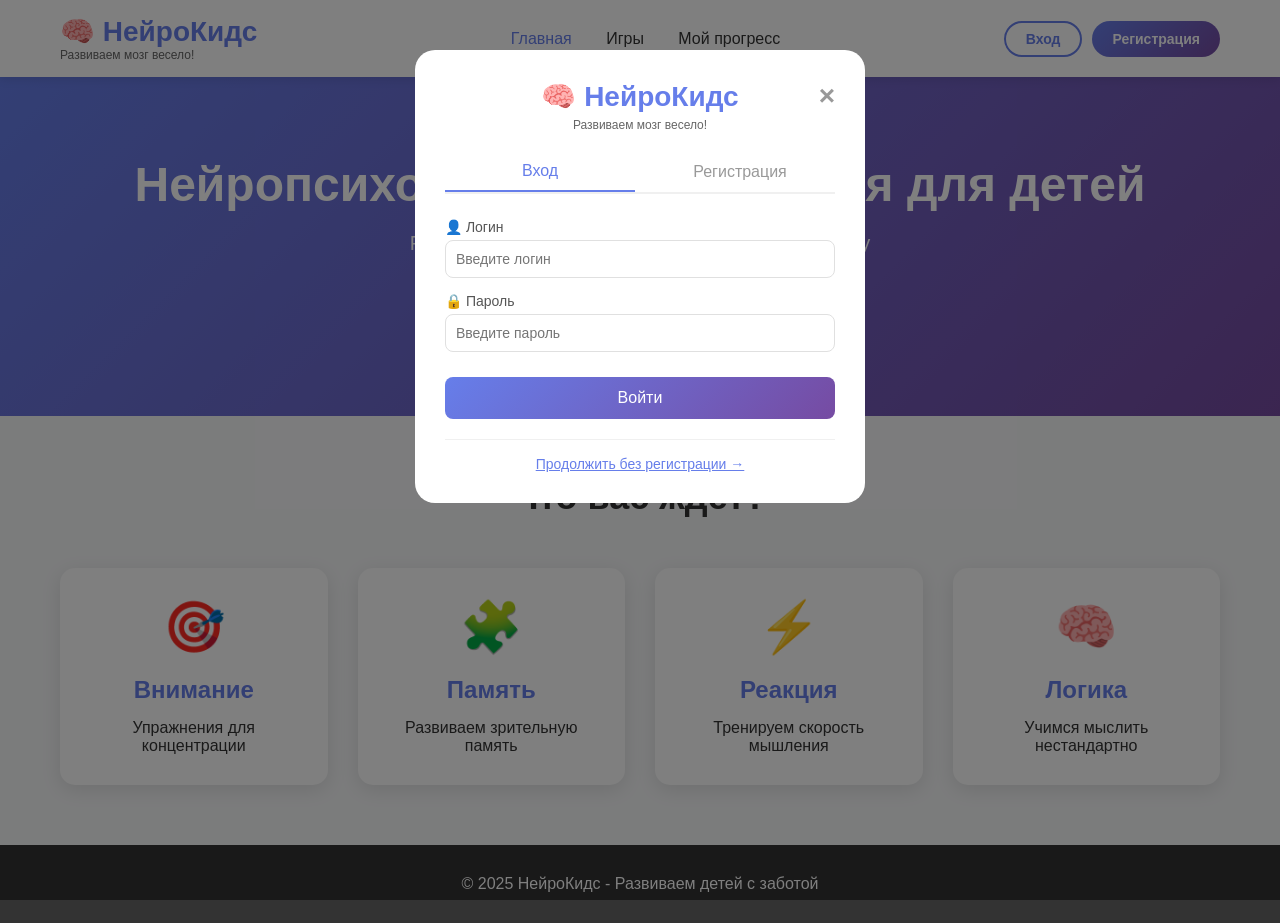
==== src/main/webapp/index.html @ ee4b4294 "Initial commit" ====
<!DOCTYPE html>
<html lang="ru">
<head>
    <meta charset="UTF-8">
    <meta name="viewport" content="width=device-width, initial-scale=1.0">
    <title>НейроКидс - Развивающие занятия</title>
    <link rel="stylesheet" href="css/style.css">
</head>
<body>
<!-- Модальное окно регистрации/входа -->
<div id="authModal" class="modal">
    <div class="modal-content">
        <div class="modal-header">
            <span class="close-btn" onclick="closeModal()">&times;</span>
            <div class="logo">
                <h1>🧠 НейроКидс</h1>
                <p>Развиваем мозг весело!</p>
            </div>
        </div>

        <div class="tabs">
            <button class="tab-btn active" onclick="showModalTab('login')">Вход</button>
            <button class="tab-btn" onclick="showModalTab('register')">Регистрация</button>
        </div>

        <!-- Форма входа -->
        <div id="modalLoginForm" class="form-container active">
            <form onsubmit="modalLoginUser(event)">
                <div class="input-group">
                    <label>👤 Логин</label>
                    <input type="text" id="modalLoginUsername" required placeholder="Введите логин">
                </div>
                <div class="input-group">
                    <label>🔒 Пароль</label>
                    <input type="password" id="modalLoginPassword" required placeholder="Введите пароль">
                </div>
                <button type="submit" class="btn-submit">Войти</button>
            </form>
        </div>

        <!-- Форма регистрации -->
        <div id="modalRegisterForm" class="form-container">
            <form onsubmit="modalRegisterUser(event)">
                <div class="input-group">
                    <label>👶 Имя ребенка</label>
                    <input type="text" id="modalRegName" required placeholder="Как зовут?">
                </div>
                <div class="input-group">
                    <label>📅 Возраст</label>
                    <input type="number" id="modalRegAge" min="3" max="12" required placeholder="Сколько лет?">
                </div>
                <div class="input-group">
                    <label>👤 Логин</label>
                    <input type="text" id="modalRegUsername" required placeholder="Придумайте логин">
                </div>
                <div class="input-group">
                    <label>🔒 Пароль</label>
                    <input type="password" id="modalRegPassword" required placeholder="Придумайте пароль">
                </div>
                <button type="submit" class="btn-submit">Зарегистрироваться</button>
            </form>
        </div>

        <div id="modalMessage" class="message"></div>
        <div class="guest-link">
            <button onclick="closeModal()" class="guest-btn">Продолжить без регистрации →</button>
        </div>
    </div>
</div>

<header>
    <div class="container">
        <div class="logo">
            <h1>🧠 НейроКидс</h1>
            <p>Развиваем мозг весело!</p>
        </div>
        <nav>
            <a href="index.html" class="active">Главная</a>
            <a href="games.html">Игры</a>
            <a href="progress.html">Мой прогресс</a>
        </nav>
        <div class="user-info" id="userInfo" style="display: none;">
            <span id="userName"></span>
            <button class="logout-btn" onclick="logout()">Выйти</button>
        </div>
        <div class="auth-buttons" id="authButtons">
            <button class="login-btn" onclick="openModal('login')">Вход</button>
            <button class="register-btn" onclick="openModal('register')">Регистрация</button>
        </div>
    </div>
</header>

<main>
    <section class="hero">
        <div class="container">
            <h2>Нейропсихологические занятия для детей</h2>
            <p>Развиваем память, внимание и логику через игру</p>
            <button class="btn" onclick="startGame()">Начать заниматься →</button>
        </div>
    </section>

    <section class="features">
        <div class="container">
            <h3>Что вас ждет?</h3>
            <div class="cards">
                <div class="card">
                    <div class="card-icon">🎯</div>
                    <h4>Внимание</h4>
                    <p>Упражнения для концентрации</p>
                </div>
                <div class="card">
                    <div class="card-icon">🧩</div>
                    <h4>Память</h4>
                    <p>Развиваем зрительную память</p>
                </div>
                <div class="card">
                    <div class="card-icon">⚡</div>
                    <h4>Реакция</h4>
                    <p>Тренируем скорость мышления</p>
                </div>
                <div class="card">
                    <div class="card-icon">🧠</div>
                    <h4>Логика</h4>
                    <p>Учимся мыслить нестандартно</p>
                </div>
            </div>
        </div>
    </section>
</main>

<footer>
    <div class="container">
        <p>© 2025 НейроКидс - Развиваем детей с заботой</p>
    </div>
</footer>

<script src="js/main.js"></script>
</body>
</html>
---- src/main/webapp/css/style.css ----
* {
    margin: 0;
    padding: 0;
    box-sizing: border-box;
}

body {
    font-family: 'Segoe UI', Tahoma, Geneva, Verdana, sans-serif;
    background: linear-gradient(135deg, #667eea 0%, #764ba2 100%);
    min-height: 100vh;
    color: #333;
}

.container {
    max-width: 1200px;
    margin: 0 auto;
    padding: 0 20px;
}

/* Шапка */
header {
    background: white;
    box-shadow: 0 2px 10px rgba(0,0,0,0.1);
    position: sticky;
    top: 0;
    z-index: 100;
}

header .container {
    display: flex;
    justify-content: space-between;
    align-items: center;
    padding: 15px 20px;
}

.logo h1 {
    color: #667eea;
    font-size: 28px;
}

.logo p {
    font-size: 12px;
    color: #666;
}

nav a {
    color: #333;
    text-decoration: none;
    margin-left: 30px;
    font-weight: 500;
    transition: color 0.3s;
}

nav a:hover, nav a.active {
    color: #667eea;
}

/* Кнопки входа и регистрации в шапке */
.auth-buttons {
    display: flex;
    gap: 10px;
}

.login-btn, .register-btn {
    padding: 8px 20px;
    border-radius: 25px;
    cursor: pointer;
    font-size: 14px;
    font-weight: bold;
    transition: transform 0.3s;
    border: none;
}

.login-btn {
    background: transparent;
    color: #667eea;
    border: 2px solid #667eea;
}

.login-btn:hover {
    background: #667eea;
    color: white;
    transform: scale(1.05);
}

.register-btn {
    background: linear-gradient(135deg, #667eea 0%, #764ba2 100%);
    color: white;
}

.register-btn:hover {
    transform: scale(1.05);
}

/* Информация о пользователе */
.user-info {
    display: flex;
    align-items: center;
    gap: 15px;
    background: #f0f0f0;
    padding: 8px 15px;
    border-radius: 50px;
}

.user-info span {
    color: #667eea;
    font-weight: bold;
}

.logout-btn {
    background: #ff6b6b;
    color: white;
    border: none;
    padding: 5px 12px;
    border-radius: 20px;
    cursor: pointer;
    font-size: 14px;
    transition: background 0.3s;
}

.logout-btn:hover {
    background: #ff4757;
}

/* Главный блок */
.hero {
    background: linear-gradient(135deg, #667eea 0%, #764ba2 100%);
    color: white;
    padding: 80px 0;
    text-align: center;
}

.hero h2 {
    font-size: 48px;
    margin-bottom: 20px;
}

.hero p {
    font-size: 20px;
    margin-bottom: 30px;
}

.btn {
    background: white;
    color: #667eea;
    border: none;
    padding: 15px 40px;
    font-size: 18px;
    border-radius: 50px;
    cursor: pointer;
    font-weight: bold;
    transition: transform 0.3s;
}

.btn:hover {
    transform: scale(1.05);
}

/* Карточки */
.features {
    padding: 60px 0;
    background: #f8f9fa;
}

.features h3 {
    text-align: center;
    font-size: 36px;
    margin-bottom: 50px;
    color: #333;
}

.cards {
    display: grid;
    grid-template-columns: repeat(auto-fit, minmax(250px, 1fr));
    gap: 30px;
}

.card {
    background: white;
    padding: 30px;
    border-radius: 15px;
    text-align: center;
    transition: transform 0.3s;
    box-shadow: 0 5px 20px rgba(0,0,0,0.1);
}

.card:hover {
    transform: translateY(-10px);
}

.card-icon {
    font-size: 50px;
    margin-bottom: 20px;
}

.card h4 {
    font-size: 24px;
    margin-bottom: 15px;
    color: #667eea;
}

/* Подвал */
footer {
    background: #333;
    color: white;
    text-align: center;
    padding: 30px 0;
}

/* Модальное окно */
.modal {
    display: none;
    position: fixed;
    z-index: 1000;
    left: 0;
    top: 0;
    width: 100%;
    height: 100%;
    background-color: rgba(0,0,0,0.5);
    animation: fadeIn 0.3s ease;
}

.modal-content {
    background-color: white;
    margin: 50px auto;
    padding: 30px;
    width: 90%;
    max-width: 450px;
    border-radius: 20px;
    position: relative;
    animation: slideDown 0.3s ease;
}

@keyframes slideDown {
    from {
        opacity: 0;
        transform: translateY(-50px);
    }
    to {
        opacity: 1;
        transform: translateY(0);
    }
}

.modal-header {
    text-align: center;
    margin-bottom: 20px;
    position: relative;
}

.close-btn {
    position: absolute;
    right: 0;
    top: 0;
    font-size: 28px;
    font-weight: bold;
    cursor: pointer;
    color: #999;
    transition: color 0.3s;
}

.close-btn:hover {
    color: #ff4757;
}

.modal-content .logo h1 {
    font-size: 28px;
    margin-bottom: 5px;
}

.modal-content .tabs {
    display: flex;
    gap: 10px;
    margin-bottom: 25px;
    border-bottom: 2px solid #f0f0f0;
}

.modal-content .tab-btn {
    flex: 1;
    padding: 10px;
    background: none;
    border: none;
    font-size: 16px;
    cursor: pointer;
    color: #999;
    transition: all 0.3s;
}

.modal-content .tab-btn.active {
    color: #667eea;
    border-bottom: 2px solid #667eea;
}

.modal-content .form-container {
    display: none;
}

.modal-content .form-container.active {
    display: block;
}

.modal-content .input-group {
    margin-bottom: 15px;
}

.modal-content .input-group label {
    display: block;
    margin-bottom: 5px;
    color: #555;
    font-size: 14px;
}

.modal-content .input-group input {
    width: 100%;
    padding: 10px;
    border: 1px solid #e0e0e0;
    border-radius: 8px;
    font-size: 14px;
}

.modal-content .btn-submit {
    width: 100%;
    padding: 12px;
    background: linear-gradient(135deg, #667eea 0%, #764ba2 100%);
    color: white;
    border: none;
    border-radius: 8px;
    font-size: 16px;
    cursor: pointer;
    margin-top: 10px;
}

.guest-link {
    text-align: center;
    margin-top: 20px;
    padding-top: 15px;
    border-top: 1px solid #f0f0f0;
}

.guest-btn {
    background: none;
    border: none;
    color: #667eea;
    cursor: pointer;
    font-size: 14px;
    text-decoration: underline;
}

.guest-btn:hover {
    color: #764ba2;
}

.message {
    margin-top: 15px;
    padding: 10px;
    border-radius: 8px;
    text-align: center;
    display: none;
}

.message.success {
    display: block;
    background: #d4edda;
    color: #155724;
    border: 1px solid #c3e6cb;
}

.message.error {
    display: block;
    background: #f8d7da;
    color: #721c24;
    border: 1px solid #f5c6cb;
}

/* Адаптивность */
@media (max-width: 768px) {
    header .container {
        flex-direction: column;
        gap: 15px;
    }

    nav {
        margin-top: 15px;
    }

    nav a {
        margin: 0 15px;
    }

    .hero h2 {
        font-size: 32px;
    }

    .cards {
        grid-template-columns: 1fr;
    }

    .auth-buttons {
        margin-top: 10px;
    }

    .user-info {
        margin-top: 10px;
    }
}
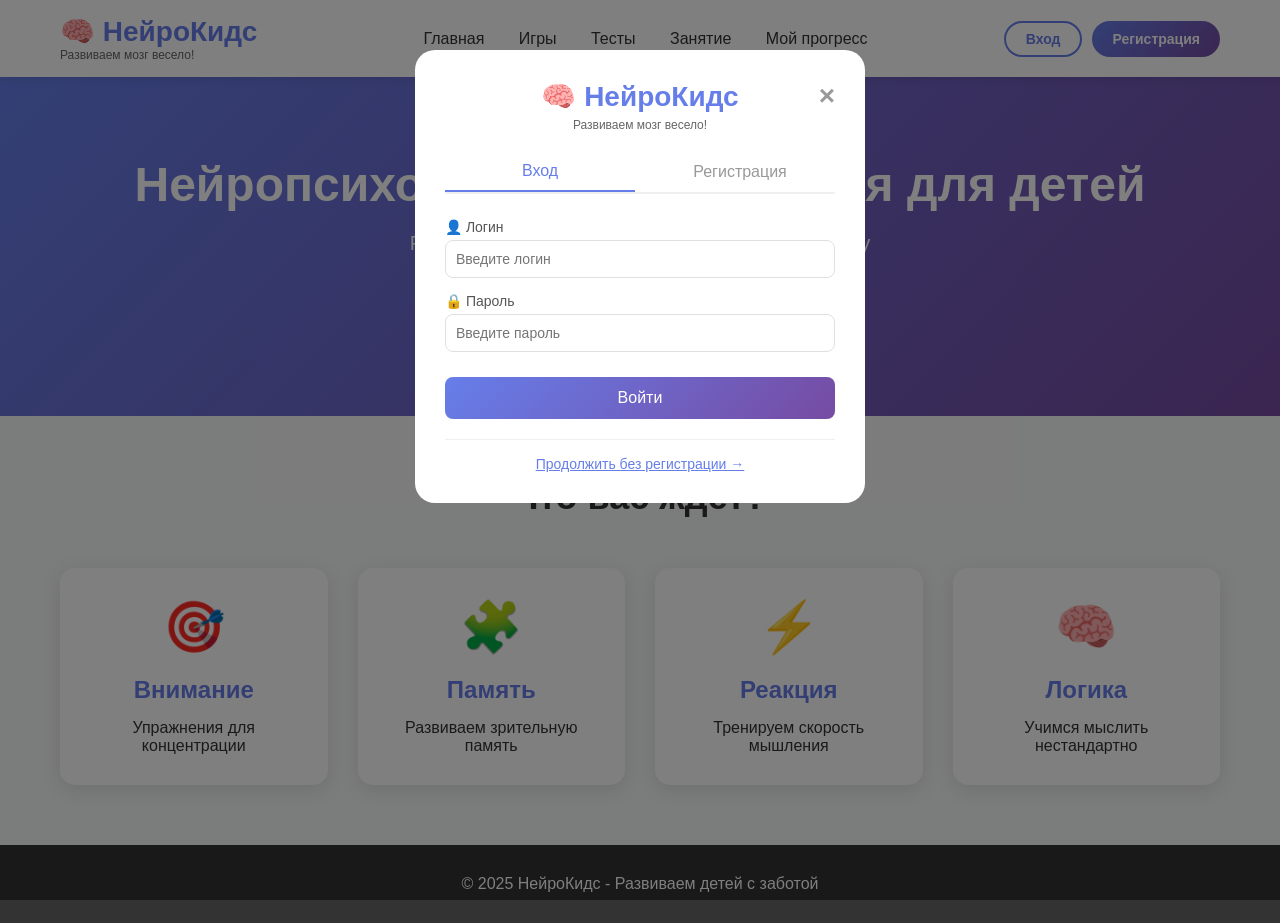
==== commit 64cca411: "сделана старница тестов и занятий" ====
--- a/src/main/webapp/index.html
+++ b/src/main/webapp/index.html
@@ -75,8 +75,10 @@
             <p>Развиваем мозг весело!</p>
         </div>
         <nav>
-            <a href="index.html" class="active">Главная</a>
+            <a href="index.html">Главная</a>
             <a href="games.html">Игры</a>
+            <a href="neuro-tests.html">Тесты</a>
+            <a href="parent-session.html">Занятие</a>
             <a href="progress.html">Мой прогресс</a>
         </nav>
         <div class="user-info" id="userInfo" style="display: none;">
--- a/src/main/webapp/css/style.css
+++ b/src/main/webapp/css/style.css
@@ -402,4 +402,19 @@
     .user-info {
         margin-top: 10px;
     }
+}
+.sound-toggle-btn {
+    background: #4CAF50;
+    color: white;
+    border: none;
+    padding: 5px 12px;
+    border-radius: 20px;
+    cursor: pointer;
+    font-size: 12px;
+    transition: background 0.3s;
+    margin-right: 10px;
+}
+
+.sound-toggle-btn:hover {
+    background: #45a049;
 }
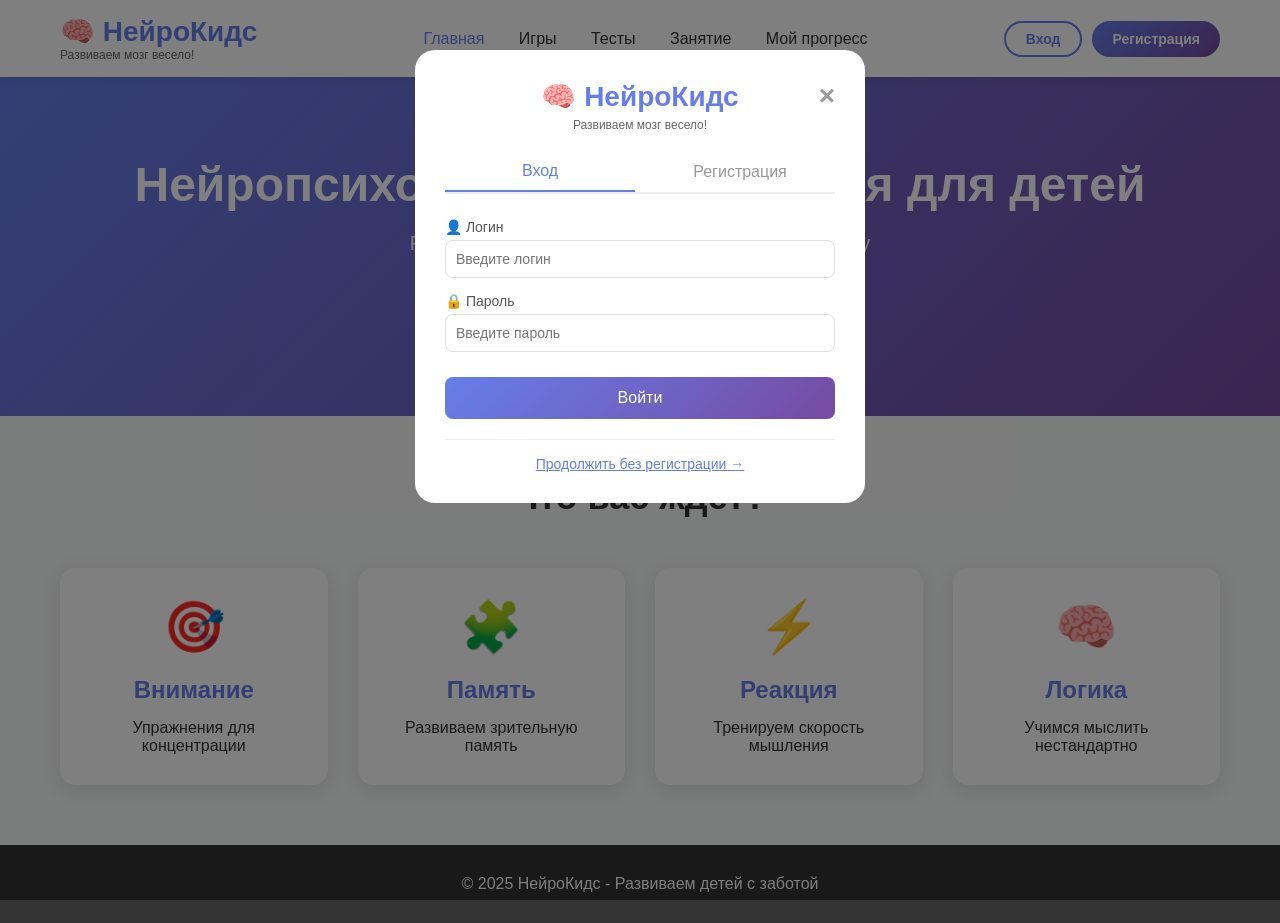
==== commit a1e22258: "сделал пасхалку" ====
--- a/src/main/webapp/index.html
+++ b/src/main/webapp/index.html
@@ -75,7 +75,7 @@
             <p>Развиваем мозг весело!</p>
         </div>
         <nav>
-            <a href="index.html">Главная</a>
+            <a href="index.html" class="active">Главная</a>
             <a href="games.html">Игры</a>
             <a href="neuro-tests.html">Тесты</a>
             <a href="parent-session.html">Занятие</a>
@@ -134,8 +134,40 @@
     <div class="container">
         <p>© 2025 НейроКидс - Развиваем детей с заботой</p>
     </div>
+    <!-- Секретная пасхалка - невидимая кнопка в левом нижнем углу -->
+    <div id="secretButton" style="position: fixed; bottom: 5px; left: 5px; width: 40px; height: 40px; opacity: 0; cursor: pointer; z-index: 999;"></div>
 </footer>
 
 <script src="js/main.js"></script>
+
+<!-- Скрипт пасхалки -->
+<script>
+    // Секретная пасхалка - нажми 3 раза на невидимую кнопку
+    let secretClickCount = 0;
+    let secretTimer = null;
+
+    const secretButton = document.getElementById('secretButton');
+
+    if (secretButton) {
+        secretButton.addEventListener('click', function() {
+            secretClickCount++;
+
+            // Сброс таймера при каждом нажатии
+            if (secretTimer) clearTimeout(secretTimer);
+
+            // Если нажали 3 раза
+            if (secretClickCount >= 3) {
+                secretClickCount = 0;
+                window.location.href = 'secret.html';
+            }
+
+            // Таймер сброса счётчика (1 секунда)
+            secretTimer = setTimeout(() => {
+                secretClickCount = 0;
+            }, 1000);
+        });
+    }
+</script>
+
 </body>
 </html>
